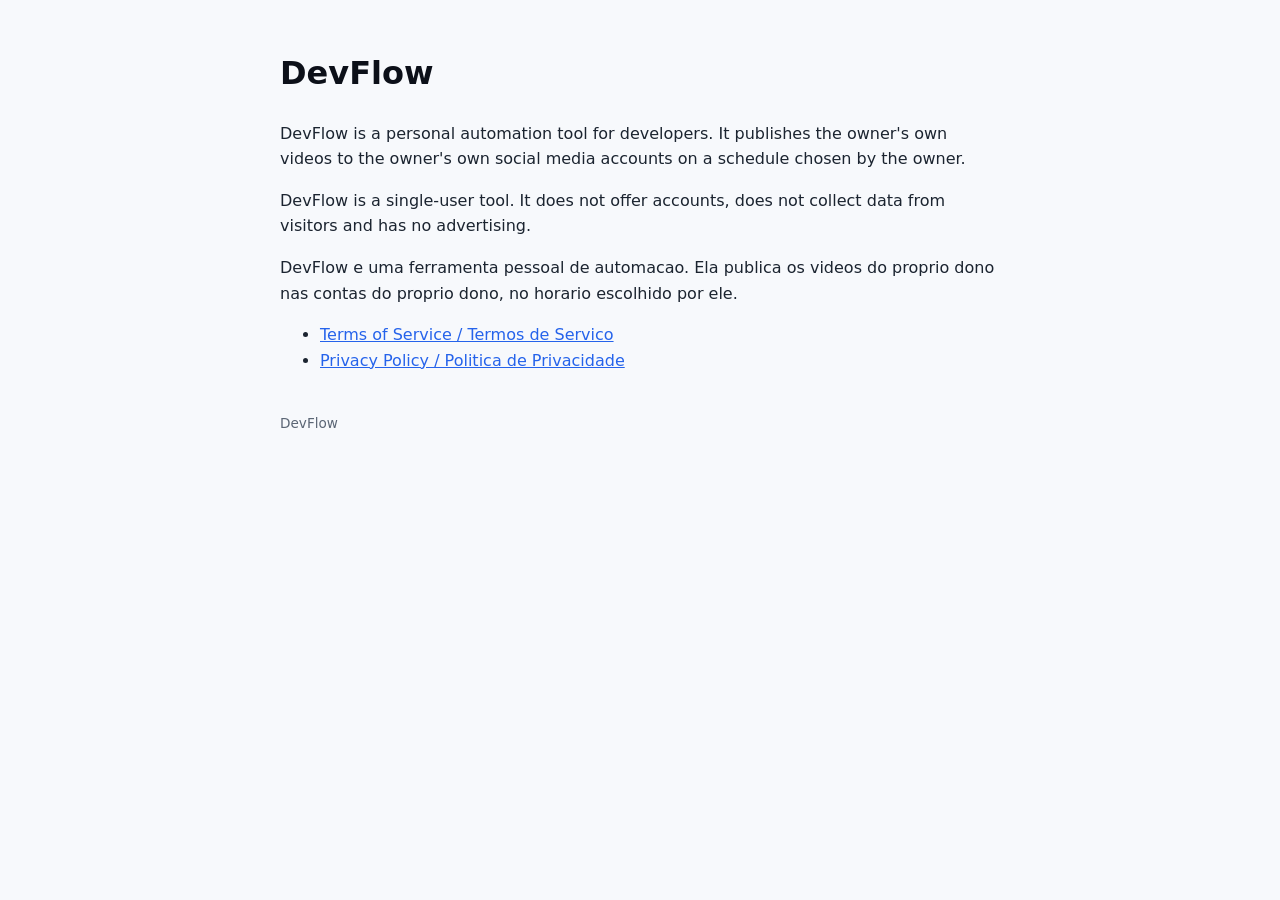
==== index.html @ 1178d599 "Cria paginas do DevFlow Co-Authored-By: Claude Sonnet 5.5 <noreply@anthropic.com>" ====
<!doctype html>
<html lang="en"><head><meta charset="utf-8"><meta name="viewport" content="width=device-width,initial-scale=1">
<title>DevFlow</title><link rel="stylesheet" href="style.css"></head><body>
<h1>DevFlow</h1>
<p>DevFlow is a personal automation tool for developers. It publishes the owner's own videos to the owner's own social media accounts on a schedule chosen by the owner.</p>
<p>DevFlow is a single-user tool. It does not offer accounts, does not collect data from visitors and has no advertising.</p>
<p>DevFlow e uma ferramenta pessoal de automacao. Ela publica os videos do proprio dono nas contas do proprio dono, no horario escolhido por ele.</p>
<ul>
<li><a href="termos.html">Terms of Service / Termos de Servico</a></li>
<li><a href="privacidade.html">Privacy Policy / Politica de Privacidade</a></li>
</ul>
<footer>DevFlow</footer>
</body></html>
---- style.css ----
body{font-family:system-ui,Segoe UI,Arial,sans-serif;max-width:720px;margin:48px auto;padding:0 20px;line-height:1.6;color:#1b2430;background:#f7f9fc}
h1,h2{color:#0c1019}
a{color:#2563eb}
footer{margin-top:40px;font-size:.85rem;color:#5b6675}
code{background:#e8edf5;padding:2px 6px;border-radius:4px}
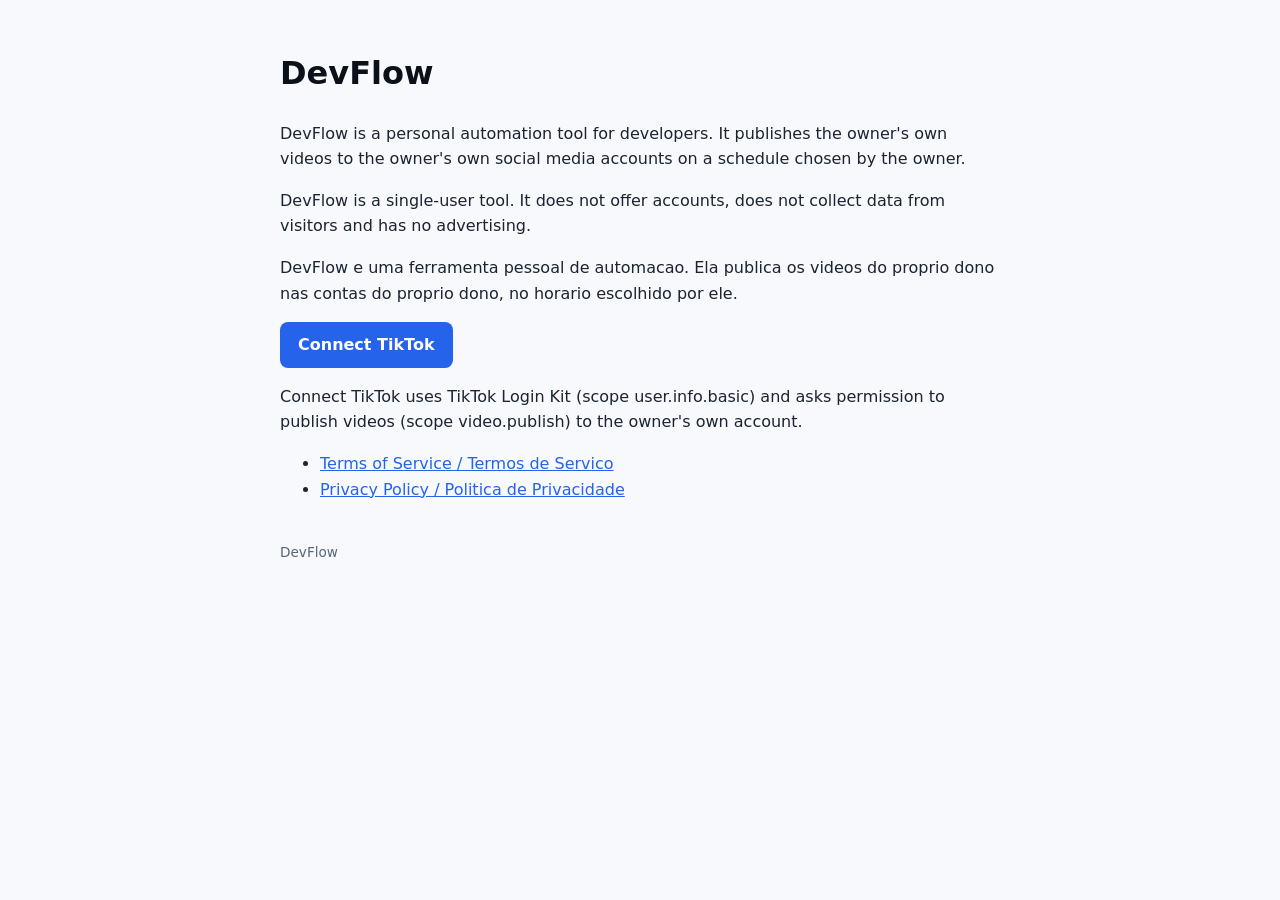
==== commit e2e552c2: "Adiciona botao Connect TikTok Co-Authored-By: Claude Sonnet 5.5 <noreply@anthropic.com>" ====
--- a/index.html
+++ b/index.html
@@ -5,6 +5,8 @@
 <p>DevFlow is a personal automation tool for developers. It publishes the owner's own videos to the owner's own social media accounts on a schedule chosen by the owner.</p>
 <p>DevFlow is a single-user tool. It does not offer accounts, does not collect data from visitors and has no advertising.</p>
 <p>DevFlow e uma ferramenta pessoal de automacao. Ela publica os videos do proprio dono nas contas do proprio dono, no horario escolhido por ele.</p>
+<p><a class="btn" href="https://www.tiktok.com/v2/auth/authorize/?client_key=sbaw6rczpciii0pj0l&amp;scope=user.info.basic%2Cvideo.publish&amp;response_type=code&amp;redirect_uri=https%3A%2F%2Fpedro-vignoli.github.io%2Fdevflow-app%2Fcallback.html&amp;state=atlas">Connect TikTok</a></p>
+<p>Connect TikTok uses TikTok Login Kit (scope user.info.basic) and asks permission to publish videos (scope video.publish) to the owner's own account.</p>
 <ul>
 <li><a href="termos.html">Terms of Service / Termos de Servico</a></li>
 <li><a href="privacidade.html">Privacy Policy / Politica de Privacidade</a></li>
--- a/style.css
+++ b/style.css
@@ -3,3 +3,4 @@
 a{color:#2563eb}
 footer{margin-top:40px;font-size:.85rem;color:#5b6675}
 code{background:#e8edf5;padding:2px 6px;border-radius:4px}
+.btn{display:inline-block;background:#2563eb;color:#fff;padding:10px 18px;border-radius:8px;text-decoration:none;font-weight:600}
